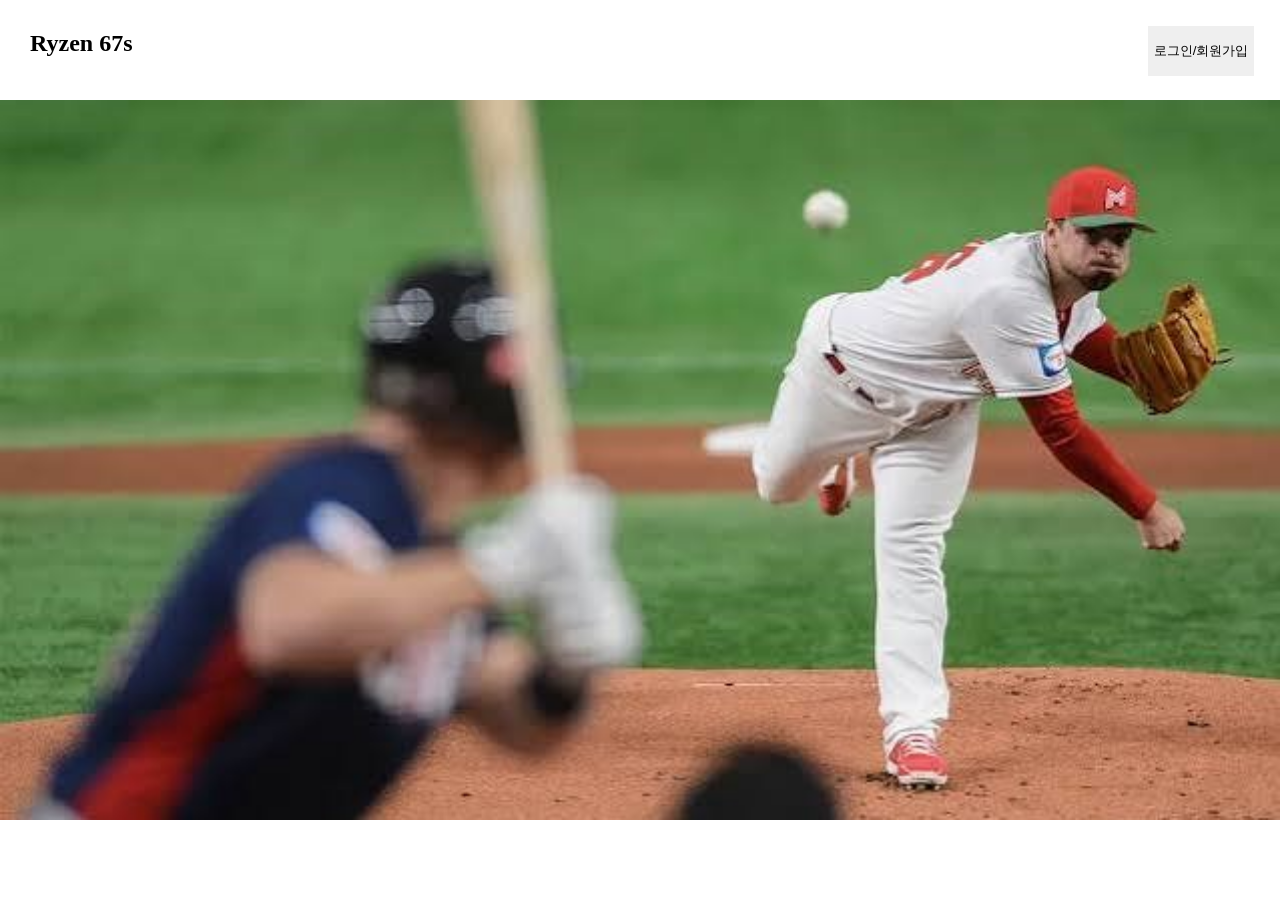
==== index.html @ 31d8fc59 "로그인창 틀 잡음" ====
<!DOCTYPE html>
<html lang="ko">
<head>
    <meta charset="UTF-8">
    <meta name="viewport" content="width=device-width, initial-scale=1.0">
    <link rel="stylesheet" href="style.css">
    <title>Ryzen 67s</title>
</head>
<body>
    <div id="topBar">
        <h2 id="title">Ryzen 67s</h2>
        <button id="loginBtn">로그인/회원가입</button>
    </div>
    <dialog id="loginDialog">
        <button id="login나가기">나가기</button>
        <div id="loginDialog내용">
            <h2>로그인</h2>
            <input type="text" placeholder="id">
            <input type="password" placeholder="password">
            <button>제출</button>
            <p>아직 계정이 없나요? <span id="회원가입span">회원가입</span>으로 계정을 생성하세요!</p>
        </div>
    </dialog>
    <img src="./야구.jfif" width="100%">
    <script src="script.js"></script>
</body>
</html>
---- style.css ----
body {
    margin: 0;
    padding: 0;
}
button {
    cursor: pointer;
}
#topBar {
    width: 100%;
    height: 100px;
    display: flex;
    background-color: white;
}
#title {
    margin: 0;
    padding: 30px;
}
#loginBtn {
    margin: 2%;
    height: 50px;
    border: none;
    display: flex;
    margin-left: auto;
    justify-content: center;
    align-items: center;
}
#loginDialog {
    width: 350px;
    height: 500px;
}
#loginDialog내용 {
    display: flex;
    justify-content: center;
    align-items: center;
    flex-direction: column;
    text-align: center;
    height: 95%;
    gap: 5px;
}
#login나가기 {
    display: flex;
    margin-left: auto;
    justify-content: center;
    align-items: center;
    border: none;
    background-color: red;
    color: white;
}
#회원가입span {
    color: blue;
    text-decoration: none;
}
#회원가입span:hover {
    color: blue;
    text-decoration: underline;
    cursor: pointer;
}
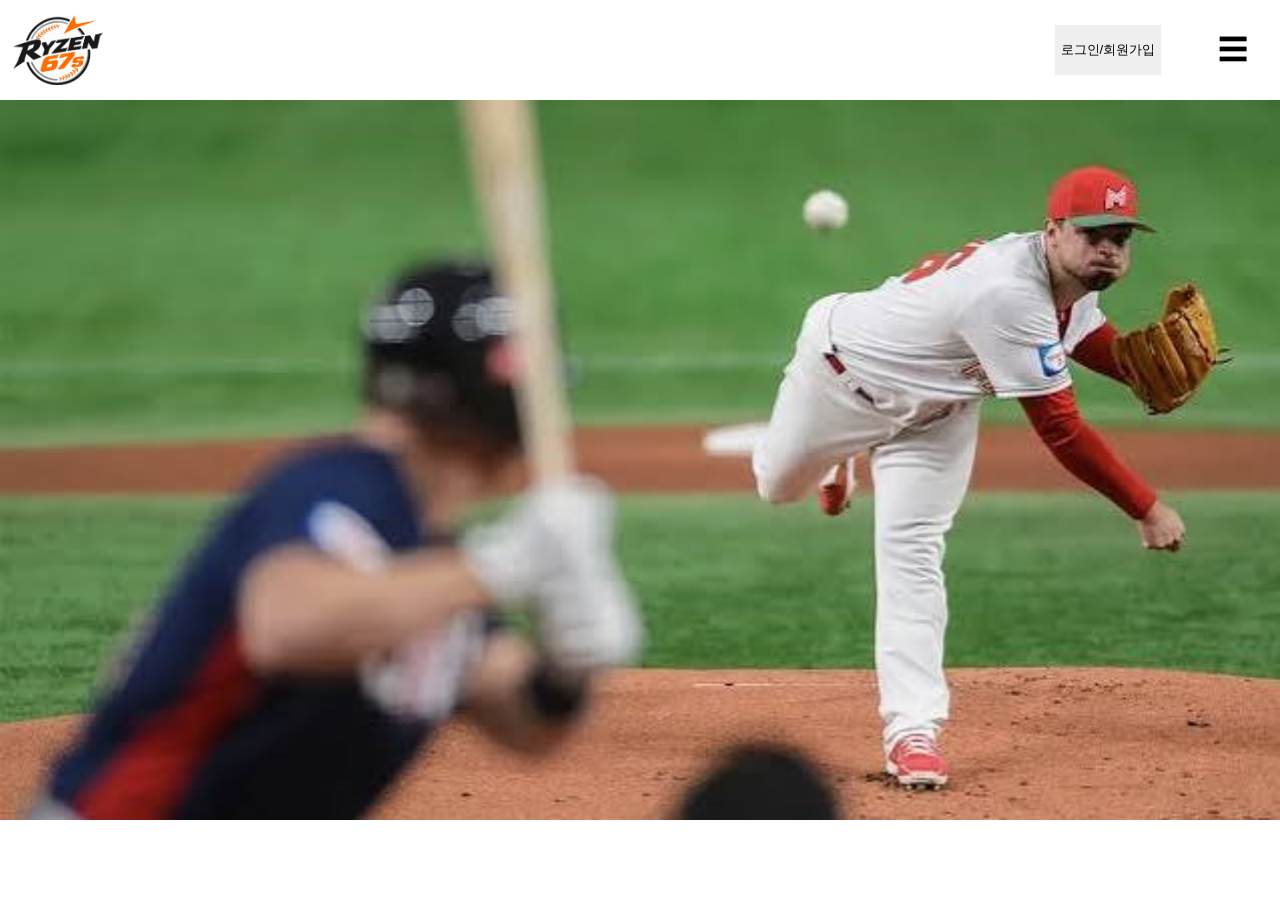
==== commit 3180c68c: "상단 바 정렬" ====
--- a/index.html
+++ b/index.html
@@ -7,21 +7,22 @@
     <title>Ryzen 67s</title>
 </head>
 <body>
-    <div id="topBar">
-        <h2 id="title">Ryzen 67s</h2>
-        <button id="loginBtn">로그인/회원가입</button>
-    </div>
+    <header id="top">
+        <img src="./rogo2.png" alt="Ryzen 67s의 공식 로고" id="title">
+        <button id="loginDialog열기">로그인/회원가입</button>
+        <button id="menu">☰</button>
+    </header>
     <dialog id="loginDialog">
         <button id="login나가기">나가기</button>
         <div id="loginDialog내용">
             <h2>로그인</h2>
             <input type="text" placeholder="id">
             <input type="password" placeholder="password">
-            <button>제출</button>
+            <button id="submit">제출</button>
             <p>아직 계정이 없나요? <span id="회원가입span">회원가입</span>으로 계정을 생성하세요!</p>
         </div>
     </dialog>
-    <img src="./야구.jfif" width="100%">
+    <img src="./야구.jfif" alt="예시 야구 이미지" width="100%">
     <script src="script.js"></script>
 </body>
 </html>
--- a/style.css
+++ b/style.css
@@ -5,24 +5,25 @@
 button {
     cursor: pointer;
 }
-#topBar {
+#top {
     width: 100%;
     height: 100px;
     display: flex;
     background-color: white;
+    justify-content: flex-end;
+    align-items: center;
 }
 #title {
     margin: 0;
-    padding: 30px;
+    padding: 1%;
+    width: 90px;
+    height: auto;
+    margin-right: auto;
 }
-#loginBtn {
+#loginDialog열기 {
     margin: 2%;
     height: 50px;
     border: none;
-    display: flex;
-    margin-left: auto;
-    justify-content: center;
-    align-items: center;
 }
 #loginDialog {
     width: 350px;
@@ -54,4 +55,11 @@
     color: blue;
     text-decoration: underline;
     cursor: pointer;
+}
+#menu {
+    margin: 2%;
+    height: 50px;
+    border: none;
+    background-color: white;
+    font-size: 30px;
 }
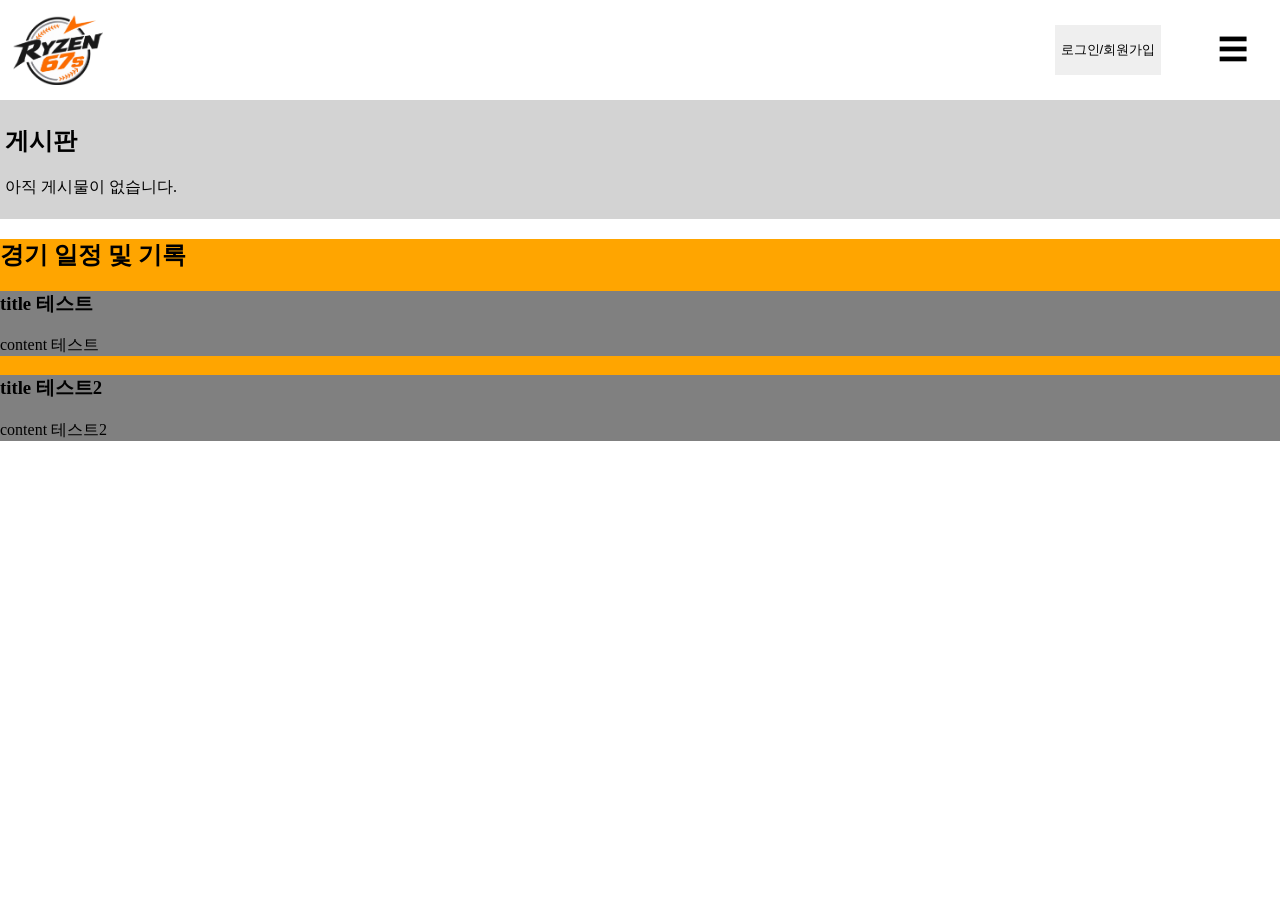
==== commit d6b5b9e8: "경기 일정 및 기록 div 자동화함" ====
--- a/index.html
+++ b/index.html
@@ -8,21 +8,37 @@
 </head>
 <body>
     <header id="top">
-        <img src="./rogo2.png" alt="Ryzen 67s의 공식 로고" id="title">
+        <img src="img/rogo2.png" alt="Ryzen 67s의 공식 로고" id="title">
         <button id="loginDialog열기">로그인/회원가입</button>
         <button id="menu">☰</button>
     </header>
     <dialog id="loginDialog">
-        <button id="login나가기">나가기</button>
+        <button class="나가기" id="loginDialog나가기">나가기</button>
         <div id="loginDialog내용">
             <h2>로그인</h2>
             <input type="text" placeholder="id">
             <input type="password" placeholder="password">
             <button id="submit">제출</button>
-            <p>아직 계정이 없나요? <span id="회원가입span">회원가입</span>으로 계정을 생성하세요!</p>
+            <p>아직 계정이 없나요? <span id="회원가입Dialog열기">회원가입</span>으로 계정을 생성하세요!</p>
         </div>
     </dialog>
-    <img src="./야구.jfif" alt="예시 야구 이미지" width="100%">
-    <script src="script.js"></script>
+    <dialog id="회원가입Dialog">
+        <button class="나가기" id="회원가입Dialog나가기">나가기</button>
+        <div id="회원가입Dialog내용">
+        <h2>회원가입</h2>
+        <input type="text" placeholder="id">
+        <input type="password" placeholder="password">
+        <input type="password" placeholder="type password">
+        <button id="makeUser">계정 생성</button>
+        </div>
+    </dialog>
+    <div id="게시판">
+        <h2>게시판</h2>
+        <p>아직 게시물이 없습니다.</p>
+    </div>
+    <div id="schedule">
+        <h2>경기 일정 및 기록</h2>
+    </div>
+    <script type="module" src="script.js"></script>
 </body>
 </html>
--- a/style.css
+++ b/style.css
@@ -25,7 +25,7 @@
     height: 50px;
     border: none;
 }
-#loginDialog {
+#loginDialog, #회원가입Dialog {
     width: 350px;
     height: 500px;
 }
@@ -38,7 +38,7 @@
     height: 95%;
     gap: 5px;
 }
-#login나가기 {
+.나가기 {
     display: flex;
     margin-left: auto;
     justify-content: center;
@@ -47,11 +47,11 @@
     background-color: red;
     color: white;
 }
-#회원가입span {
+#회원가입Dialog열기 {
     color: blue;
     text-decoration: none;
 }
-#회원가입span:hover {
+#회원가입Dialog열기:hover {
     color: blue;
     text-decoration: underline;
     cursor: pointer;
@@ -62,4 +62,24 @@
     border: none;
     background-color: white;
     font-size: 30px;
+}
+#회원가입Dialog내용 {
+    display: flex;
+    justify-content: center;
+    align-items: center;
+    flex-direction: column;
+    text-align: center;
+    height: 95%;
+    gap: 5px;
+}
+#게시판 {
+    margin: auto;
+    padding: 5px;
+    background-color: lightgrey;
+}
+#schedule {
+    background-color: orange;
+}
+.card {
+    background-color: gray;
 }
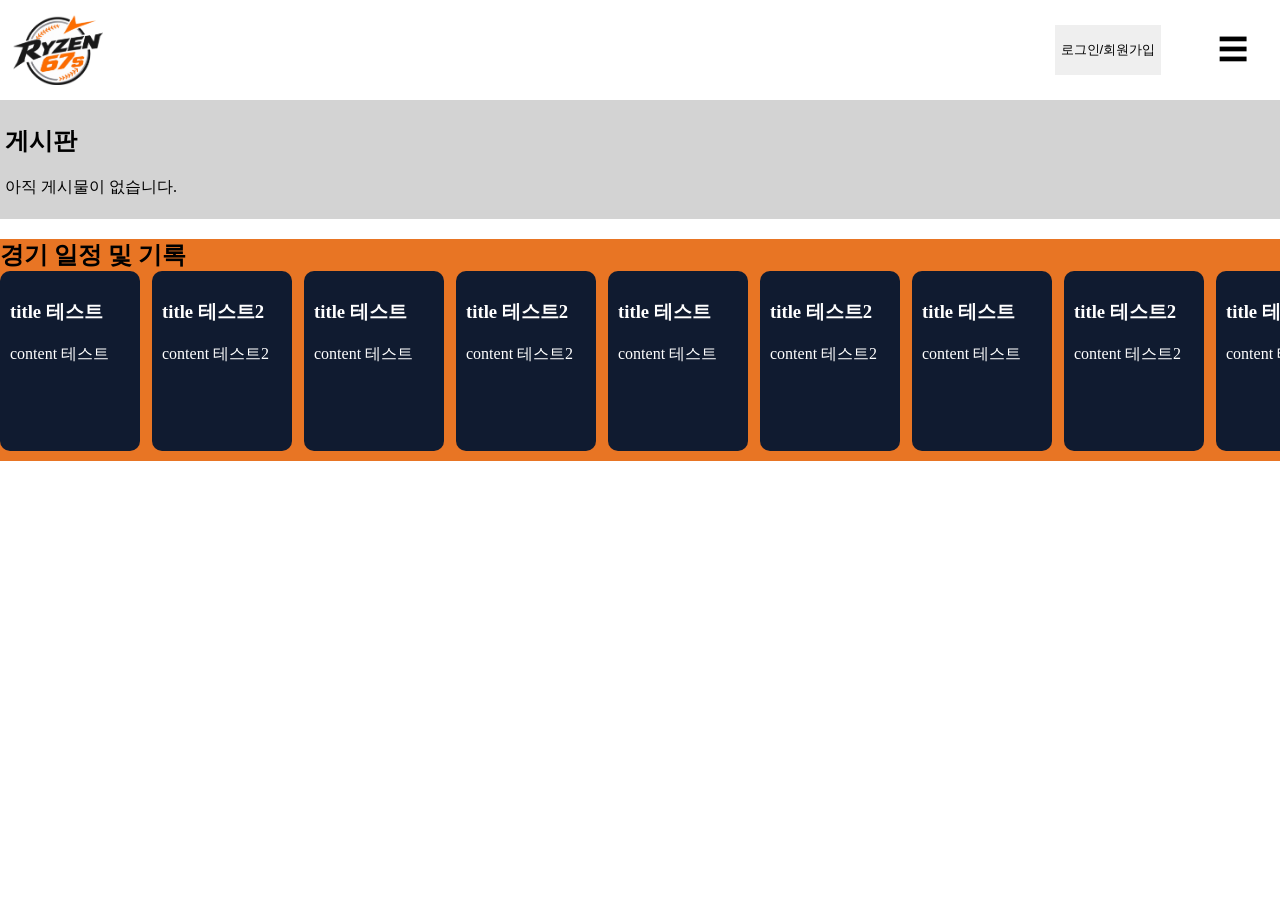
==== commit 97efe0ae: "경기 일정 및 기록 css 수정" ====
--- a/index.html
+++ b/index.html
@@ -37,7 +37,8 @@
         <p>아직 게시물이 없습니다.</p>
     </div>
     <div id="schedule">
-        <h2>경기 일정 및 기록</h2>
+        <h2 class="title">경기 일정 및 기록</h2>
+        <div id="scheduleCard"></div>
     </div>
     <script type="module" src="script.js"></script>
 </body>
--- a/style.css
+++ b/style.css
@@ -1,4 +1,15 @@
+:root {
+    --bg: white;
+    --navy: #101B30;
+    --orange: #E87524;/*이거 좀 어둡다 바꿔라 ㅇㅇ*/
+}
+@media (prefers-color-scheme: dark) {
+    :root {
+        --bg: #121212/*TODO - 다크모드 root*/
+    }
+}
 body {
+    background-color: var(--bg);
     margin: 0;
     padding: 0;
 }
@@ -78,8 +89,27 @@
     background-color: lightgrey;
 }
 #schedule {
-    background-color: orange;
+    background-color: var(--orange);
+    margin: 0 auto;
+    width: 100%;
+}
+#scheduleCard {
+    display: flex;
+    gap: 12px;
+    overflow-x: auto;
+    padding-bottom: 10px;
 }
 .card {
-    background-color: gray;
+    background-color: #101B30;
+    color: white;
+    border-radius: 10px;
+    flex-shrink: 0;
+    width: 140px;
+    height: 180px;
+    border: none;
+    padding: 10px;
+    box-sizing: border-box;
+}
+.title {
+    margin-bottom: auto;
 }
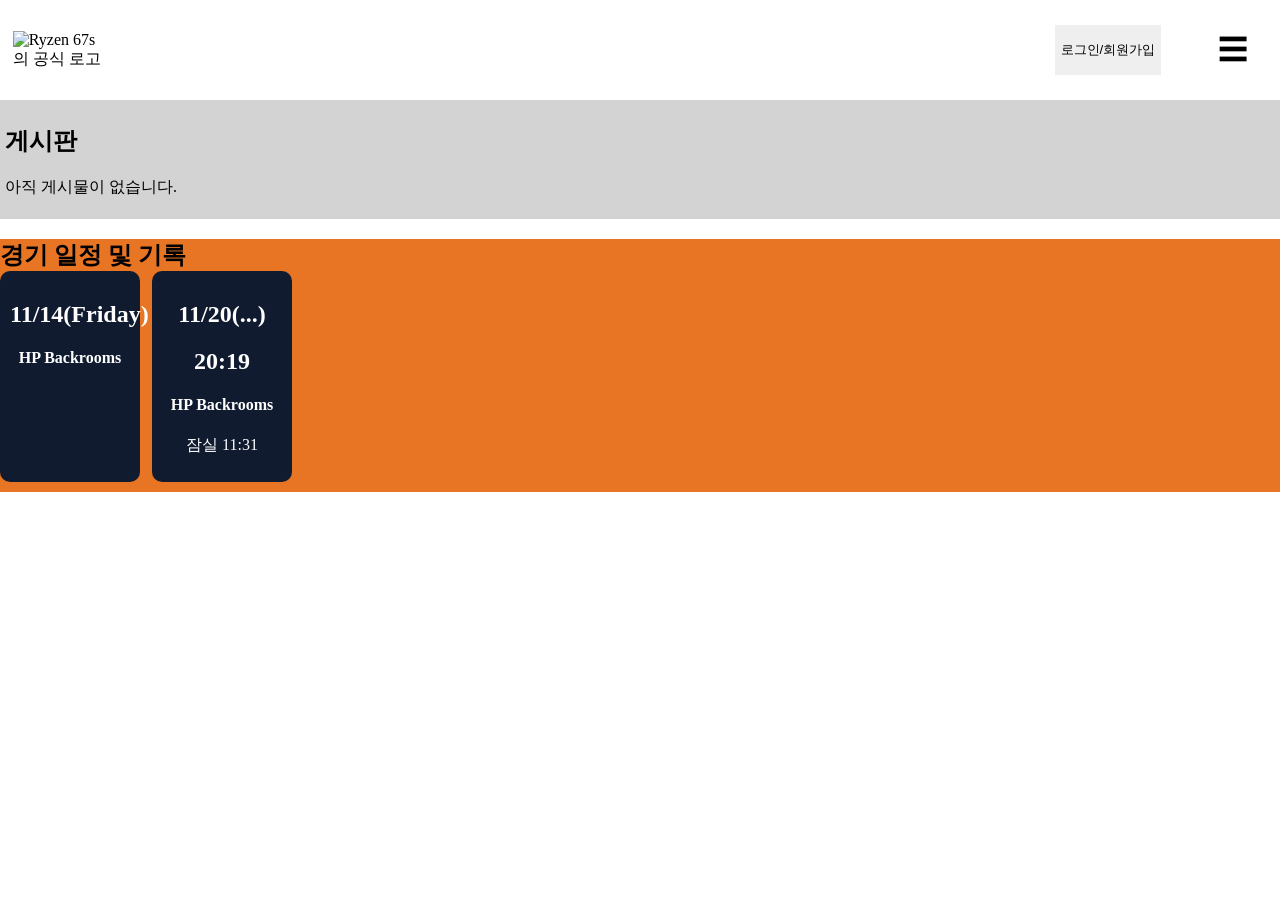
==== commit 2230a8ea: "Update logo image source in index.html" ====
--- a/index.html
+++ b/index.html
@@ -8,7 +8,7 @@
 </head>
 <body>
     <header id="top">
-        <img src="img/rogo2.png" alt="Ryzen 67s의 공식 로고" id="title">
+        <img src="img/rogo.jpg" alt="Ryzen 67s의 공식 로고" id="title">
         <button id="loginDialog열기">로그인/회원가입</button>
         <button id="menu">☰</button>
     </header>
@@ -42,4 +42,4 @@
     </div>
     <script type="module" src="script.js"></script>
 </body>
-</html>+</html>
--- a/style.css
+++ b/style.css
@@ -20,7 +20,7 @@
     width: 100%;
     height: 100px;
     display: flex;
-    background-color: white;
+    background-color: var(--bg);
     justify-content: flex-end;
     align-items: center;
 }
@@ -105,11 +105,15 @@
     border-radius: 10px;
     flex-shrink: 0;
     width: 140px;
-    height: 180px;
+    min-height: 180px;
+    height: auto;
     border: none;
     padding: 10px;
     box-sizing: border-box;
+    align-items: center;
+    text-align: center;
+
 }
 .title {
     margin-bottom: auto;
-}+}
